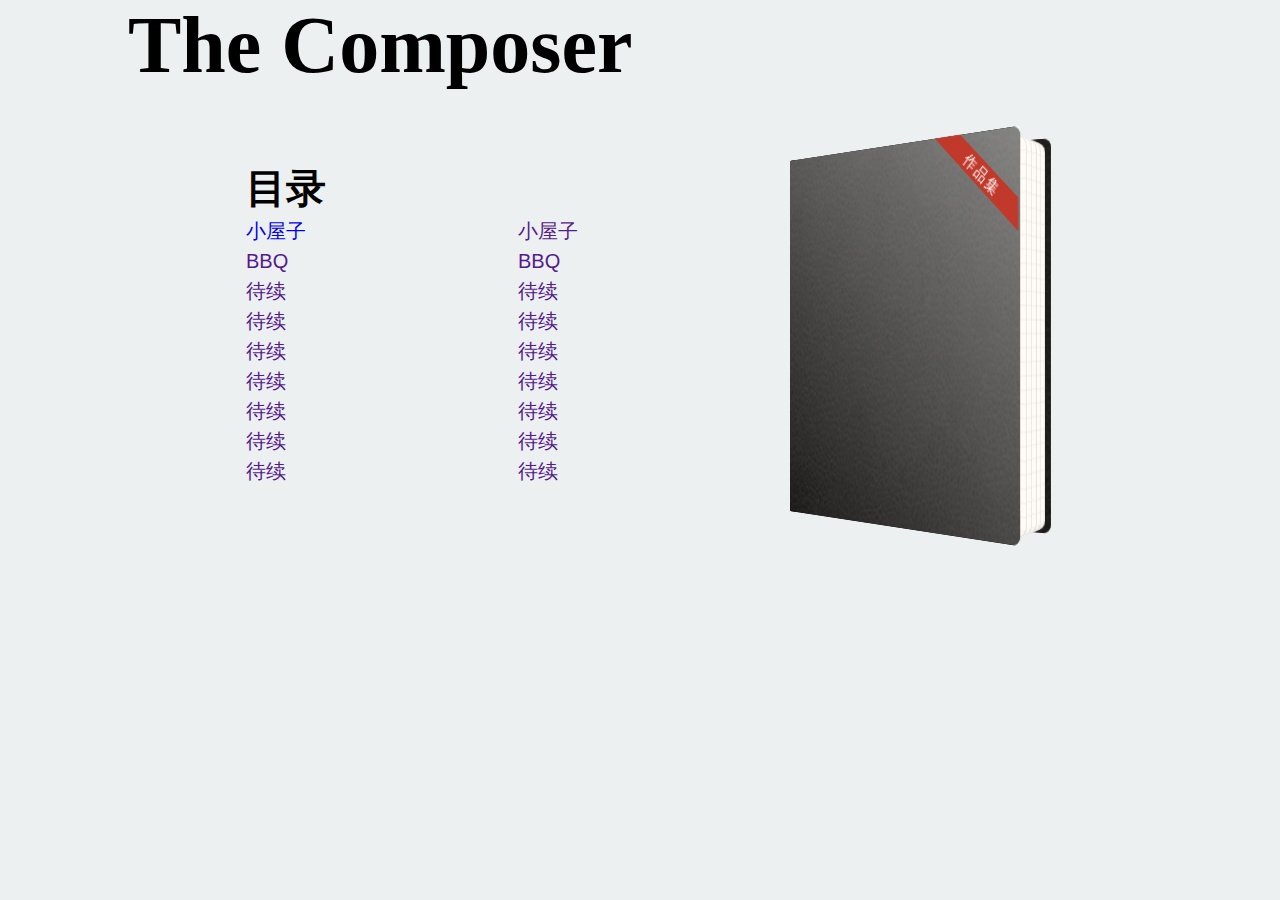
==== index.html @ 151e38c2 "v.1.2" ====
<!DOCTYPE html>
<html>
<head>
    <title>yinghanBlog_index</title>
    <meta charset="UTF-8">
    <meta name="keywords" content="myblog worksShow">
    <meta name="viewport" content="width=device-width, initial-scale=1.0">
    <link rel="stylesheet" href="css/index.css">
</head>
<body>
<header>
    <h1>The Composer</h1>
</header>
<article class="container">
    <section class="sideLeft" id="sideLeft">
        <h1>目录</h1>
        <ul>
            <li><a href="html/house.html">小屋子</a></li>
            <li><a href="">BBQ</a></li>
            <li><a href="">待续</a></li>
            <li><a href="">待续</a></li>
            <li><a href="">待续</a></li>
            <li><a href="">待续</a></li>
            <li><a href="">待续</a></li>
            <li><a href="">待续</a></li>
            <li><a href="">待续</a></li>
        </ul>
        <ul>
            <li><a href="">小屋子</a></li>
            <li><a href="">BBQ</a></li>
            <li><a href="">待续</a></li>
            <li><a href="">待续</a></li>
            <li><a href="">待续</a></li>
            <li><a href="">待续</a></li>
            <li><a href="">待续</a></li>
            <li><a href="">待续</a></li>
            <li><a href="">待续</a></li>
        </ul>
    </section>
    <section class="sideRight">
        <figure class="book" id="book">
            <ul class="paperback_front">
                <li>
                    <span class="ribbon">作品集</span>
                    <img src="img/index_bg.jpg" alt="" height="100%" width="100%">
                </li>
                <li></li>
            </ul>

            <!-- Pages -->

            <ul class="ruled_paper">
                <li></li>
                <li>
                    <a class="btn" href="javascript:;">&gt;&gt;个人作品</a>
                </li>
                <li></li>
                <li></li>
                <li></li>
            </ul>

            <!-- Back -->

            <ul class="paperback_back">
                <li>
                    <img src="img/index_bg.jpg" alt="" height="100%" width="100%">
                </li>
                <li></li>
            </ul>
        </figure>
    </section>
</article>
</body>
</html>
---- css/index.css ----
@charset "UTF-8";
@font-face {
  font-family: trench100free;
  src: url("Font/trench100free.ttf"); }
* {
  margin: 0;
  padding: 0; }

:before, :after {
  content: '';
  /*-webkit-box-sizing: border-box;
  -moz-box-sizing: border-box;
  box-sizing: border-box;*/ }

html {
  font-size: 62.5%; }

body {
  background: #ecf0f1; }

header {
  width: 100%;
  font-family: trench100free;
  font-size: 4rem;
  padding-left: 10%; }

a {
  text-decoration: none; }

.container {
  width: 85%;
  height: auto;
  margin: 7rem auto 0; }

.container li {
  list-style-type: none;
  font-family: 'Lato', 'Arial', sans-serif;
  font-weight: 400;
  font-size: 2rem;
  line-height: 3rem; }

.sideLeft, .sideRight {
  float: left;
  margin-left: 5rem; }

.sideLeft {
  width: 50%;
  padding-left: 10rem; }

.sideLeft h1 {
  font-family: "浠垮畫";
  font-size: 4rem; }

.sideLeft ul {
  float: left;
  width: 50%; }

.sideRight {
  width: 25%; }

.sideRight a {
  color: #2c3e50; }

.btn {
  display: inline-block;
  margin-top: 20rem;
  font-size: 1.2em;
  font-weight: 700;
  padding: 0.1em 0.8em;
  text-align: center;
  -webkit-transform: rotate(20deg);
  -moz-transform: rotate(20deg);
  transform: rotate(20deg);
  font-family: "Indie Flower", serif;
  -webkit-transition: color 0.3s;
  -moz-transition: color 0.3s;
  transition: color 0.3s; }
  .btn:hover {
    color: #16a085; }

.book {
  position: relative;
  right: 5rem;
  width: 100%;
  height: 35rem;
  -webkit-perspective: 100rem;
  -moz-perspective: 100rem;
  perspective: 100rem;
  -webkit-transform-style: preserve-3d;
  -moz-transform-style: preserve-3d;
  transform-style: preserve-3d; }

.paperback_front {
  background-color: #000; }

.paperback_front:after {
  background-image: -webkit-linear-gradient(-135deg, rgba(255, 255, 255, 0.45) 0%, transparent 100%);
  background-image: -moz-linear-gradient(-135deg, rgba(255, 255, 255, 0.45) 0%, transparent 100%);
  background-image: linear-gradient(-135deg, rgba(255, 255, 255, 0.45) 0%, transparent 100%);
  position: absolute;
  top: 0;
  left: 0;
  bottom: 0;
  right: 0; }

.paperback_back {
  background-color: #333; }

.ruled_paper > li {
  background-color: #fff;
  background-image: -webkit-linear-gradient(rgba(200, 200, 200, 0.1) 0.1em, transparent 0.1em), -webkit-linear-gradient(left, #e1ddd8 0%, #fffbf6 100%);
  background-image: -moz-linear-gradient(rgba(200, 200, 200, 0.1) 0.1em, transparent 0.1em), -moz-linear-gradient(left, #e1ddd8 0%, #fffbf6 100%);
  background-image: -ms-linear-gradient(rgba(200, 200, 200, 0.1) 0.1em, transparent 0.1em), -moz-linear-gradient(left, #e1ddd8 0%, #fffbf6 100%);
  background-image: linear-gradient(rgba(200, 200, 200, 0.1) 0.1em, transparent 0.1em), linear-gradient(left, #e1ddd8 0%, #fffbf6 100%);
  background-size: 100% 0.6em;
  box-shadow: inset 0px -1px 2px rgba(50, 50, 50, 0.1), inset -1px 0px 1px rgba(150, 150, 150, 0.2);
  border-radius: 0px 10px 10px 0px; }

.paperback_front {
  -webkit-transform: rotateY(-38deg) translateZ(0px);
  -moz-transform: rotateY(-38deg) translateZ(0px);
  transform: rotateY(-38deg) translateZ(0px);
  z-index: 100; }

.paperback_back {
  -webkit-transform: rotateY(-25deg);
  -moz-transform: rotateY(-25deg);
  transform: rotateY(-25deg); }

.ruled_paper li:nth-child(1) {
  -webkit-transform: rotateY(-27deg);
  -moz-transform: rotateY(-27deg);
  transform: rotateY(-27deg); }

.ruled_paper li:nth-child(2) {
  -webkit-transform: rotateY(-29deg);
  -moz-transform: rotateY(-29deg);
  transform: rotateY(-29deg); }

.ruled_paper li:nth-child(3) {
  -webkit-transform: rotateY(-31deg);
  -moz-transform: rotateY(-31deg);
  transform: rotateY(-31deg); }

.ruled_paper li:nth-child(4) {
  -webkit-transform: rotateY(-33deg);
  -moz-transform: rotateY(-33deg);
  transform: rotateY(-33deg); }

.ruled_paper li:nth-child(5) {
  -webkit-transform: rotateY(-35deg);
  -moz-transform: rotateY(-35deg);
  transform: rotateY(-35deg); }

.paperback_front,
.paperback_back,
.paperback_front li,
.paperback_back li {
  border-radius: 2px 8px 8px 2px;
  position: absolute;
  top: 0;
  left: 0px;
  width: 100%;
  height: 100%;
  -webkit-transform-style: preserve-3d;
  -moz-transform-style: preserve-3d;
  transform-style: preserve-3d; }

.paperback_front,
.paperback_back {
  -webkit-transform-origin: 0% 100%;
  -moz-transform-origin: 0% 100%;
  transform-origin: 0% 100%; }

.paperback_front {
  -webkit-transition: all 0.5s ease, z-index 0.6s;
  -moz-transition: all 0.5s ease, z-index 0.6s;
  transition: all 0.5s ease, z-index 0.6s; }

.paperback_front li img,
.paperback_back li img {
  border-radius: 2px 8px 8px 2px;
  position: absolute;
  top: 0;
  left: 0; }

.ruled_paper,
.ruled_paper > li {
  position: absolute;
  -webkit-transform-style: preserve-3d;
  -moz-transform-style: preserve-3d;
  transform-style: preserve-3d; }

.ruled_paper {
  width: 98%;
  height: 98%;
  top: 1%;
  left: 1%;
  z-index: 10; }

.ruled_paper > li {
  top: 0;
  left: 0;
  width: 100%;
  height: 100%; }

.ruled_paper > li {
  -webkit-transform-origin: left center;
  -moz-transform-origin: left center;
  transform-origin: left center;
  -webkit-transition-property: transform;
  -moz-transition-property: transform;
  transition-property: transform;
  -webkit-transition-timing-function: ease;
  -moz-transition-timing-function: ease;
  transition-timing-function: ease; }

.ruled_paper li:nth-child(1) {
  -webkit-transition-duration: 0.6s;
  -moz-transition-duration: 0.6s;
  transition-duration: 0.6s; }

.ruled_paper li:nth-child(2) {
  -webkit-transition-duration: 0.6s;
  -moz-transition-duration: 0.6s;
  transition-duration: 0.6s; }

.ruled_paper li:nth-child(3) {
  -webkit-transition-duration: 0.4s;
  -moz-transition-duration: 0.4s;
  transition-duration: 0.4s; }

.ruled_paper li:nth-child(4) {
  -webkit-transition-duration: 0.5s;
  -moz-transition-duration: 0.5s;
  transition-duration: 0.5s; }

.ruled_paper li:nth-child(5) {
  -webkit-transition-duration: 0.5s;
  -moz-transition-duration: 0.5s;
  transition-duration: 0.5s; }

/*
	5. events
*/
.book:hover > .paperback_front {
  -webkit-transform: rotateY(-125deg) translateZ(0px);
  -moz-transform: rotateY(-125deg) translateZ(0px);
  transform: rotateY(-125deg) translateZ(0px);
  z-index: 0; }

.book:hover > .ruled_paper li:nth-child(1) {
  -webkit-transform: rotateY(-30deg);
  -moz-transform: rotateY(-30deg);
  transform: rotateY(-30deg);
  -webkit-transition-duration: 1.5s;
  -moz-transition-duration: 1.5s;
  transition-duration: 1.5s; }

.book:hover > .ruled_paper li:nth-child(2) {
  -webkit-transform: rotateY(-35deg);
  -moz-transform: rotateY(-35deg);
  transform: rotateY(-35deg);
  -webkit-transition-duration: 1.8s;
  -moz-transition-duration: 1.8s;
  transition-duration: 1.8s; }

.book:hover > .ruled_paper li:nth-child(3) {
  -webkit-transform: rotateY(-110deg);
  -moz-transform: rotateY(-110deg);
  transform: rotateY(-110deg);
  -webkit-transition-duration: 2.2s;
  -moz-transition-duration: 2.2s;
  transition-duration: 2.2s; }

.book:hover > .ruled_paper li:nth-child(4) {
  -webkit-transform: rotateY(-115deg);
  -moz-transform: rotateY(-115deg);
  transform: rotateY(-115deg);
  -webkit-transition-duration: 1.8s;
  -moz-transition-duration: 1.8s;
  transition-duration: 1.8s; }

.book:hover > .ruled_paper li:nth-child(5) {
  -webkit-transform: rotateY(-120deg);
  -moz-transform: rotateY(-120deg);
  transform: rotateY(-120deg);
  -webkit-transition-duration: 1.2s;
  -moz-transition-duration: 1.2s;
  transition-duration: 1.2s; }

/* Cover colors */
.green {
  background: #2ecc71; }

.red {
  background: #cb0000; }

/*
	6. Bonus
*/
/* Basic ribbon */
.ribbon {
  background: #c0392b;
  color: #fff;
  display: block;
  font-size: 0.7em;
  position: absolute;
  top: 27px;
  right: -4px;
  width: 84px;
  height: 20px;
  line-height: 20px;
  letter-spacing: 0.15em;
  text-align: center;
  -webkit-transform: rotateZ(45deg) translateZ(1px);
  -moz-transform: rotateZ(45deg) translateZ(1px);
  transform: rotateZ(45deg) translateZ(1px);
  -webkit-backface-visibility: hidden;
  -moz-backface-visibility: hidden;
  backface-visibility: hidden;
  z-index: 10; }

.ribbon::before,
.ribbon::after {
  position: absolute;
  top: -20px;
  width: 0;
  height: 0;
  border-bottom: 20px solid #c0392b;
  border-top: 20px solid transparent; }

.ribbon::before {
  left: -20px;
  border-left: 20px solid transparent; }

.ribbon::after {
  right: -20px;
  border-right: 20px solid transparent; }

/* Media Queries */
@media screen and (max-width: 37.8125em) {
  .align > li {
    width: 100%;
    min-height: 440px;
    height: auto;
    padding: 0;
    margin: 0 0 30px 0; }

  .book {
    margin: 0 auto; } }

/*# sourceMappingURL=index.css.map */
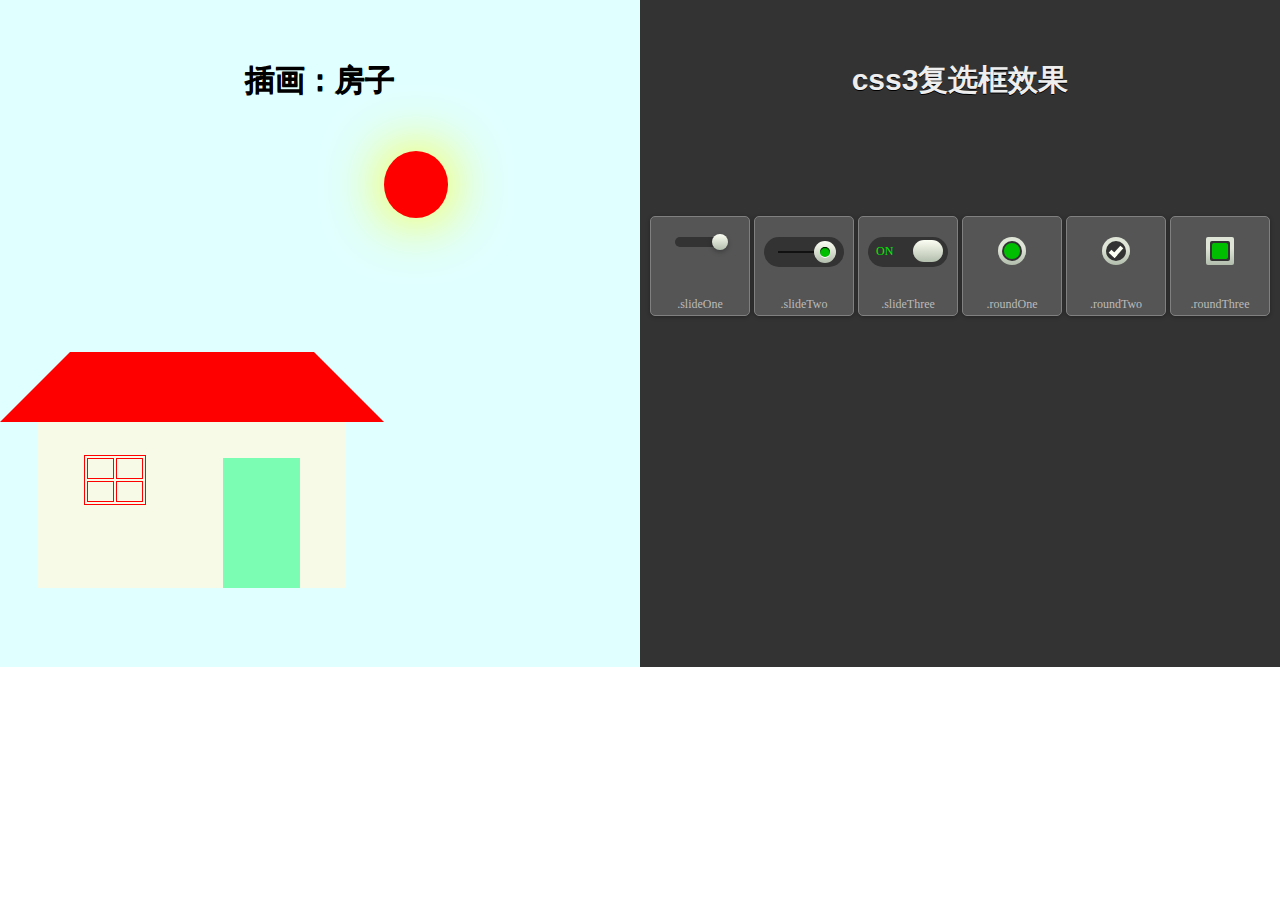
==== commit 8fdb1c93: "2.0" ====
--- a/index.html
+++ b/index.html
@@ -1,74 +1,88 @@
 <!DOCTYPE html>
 <html>
 <head>
-    <title>yinghanBlog_index</title>
+    <title>house  &&  css3复选框效果</title>
     <meta charset="UTF-8">
-    <meta name="keywords" content="myblog worksShow">
-    <meta name="viewport" content="width=device-width, initial-scale=1.0">
-    <link rel="stylesheet" href="css/index.css">
+	<meta name="viewport" content="width=device-width,initail-scale=1">
+    <link rel="stylesheet" href="work1/normalize.css">
+    <link rel="stylesheet" href="work1/index.css">
+    <script src="work1/prefixfree.min.js"></script>
 </head>
 <body>
-<header>
-    <h1>The Composer</h1>
-</header>
-<article class="container">
-    <section class="sideLeft" id="sideLeft">
-        <h1>目录</h1>
-        <ul>
-            <li><a href="html/house.html">小屋子</a></li>
-            <li><a href="">BBQ</a></li>
-            <li><a href="">待续</a></li>
-            <li><a href="">待续</a></li>
-            <li><a href="">待续</a></li>
-            <li><a href="">待续</a></li>
-            <li><a href="">待续</a></li>
-            <li><a href="">待续</a></li>
-            <li><a href="">待续</a></li>
-        </ul>
-        <ul>
-            <li><a href="">小屋子</a></li>
-            <li><a href="">BBQ</a></li>
-            <li><a href="">待续</a></li>
-            <li><a href="">待续</a></li>
-            <li><a href="">待续</a></li>
-            <li><a href="">待续</a></li>
-            <li><a href="">待续</a></li>
-            <li><a href="">待续</a></li>
-            <li><a href="">待续</a></li>
-        </ul>
-    </section>
-    <section class="sideRight">
-        <figure class="book" id="book">
-            <ul class="paperback_front">
-                <li>
-                    <span class="ribbon">作品集</span>
-                    <img src="img/index_bg.jpg" alt="" height="100%" width="100%">
-                </li>
-                <li></li>
-            </ul>
-
-            <!-- Pages -->
-
-            <ul class="ruled_paper">
-                <li></li>
-                <li>
-                    <a class="btn" href="javascript:;">&gt;&gt;个人作品</a>
-                </li>
-                <li></li>
-                <li></li>
-                <li></li>
-            </ul>
-
-            <!-- Back -->
-
-            <ul class="paperback_back">
-                <li>
-                    <img src="img/index_bg.jpg" alt="" height="100%" width="100%">
-                </li>
-                <li></li>
-            </ul>
-        </figure>
+<article class="left">
+    <header>
+        <h1>插画：房子</h1>
+    </header>
+    <div class="sun">
+    </div>
+    <section class="house">
+        <div class="roof"></div>
+        <div class="body">
+            <div class="window">
+                <table>
+                    <tr><td></td><td></td></tr>
+                    <tr><td></td><td></td></tr>
+                </table>
+            </div>
+            <div class="door"></div>
+        </div>
     </section>
 </article>
+<article class="right">
+    <h1>css3复选框效果</h1>
+    <div class="ondisplay">
+        <section title=".slideOne">
+            <div class="slideOne">
+                <input type="checkbox" value="None" id="slideOne" name="check" checked/>
+                <label for="slideOne"></label>
+            </div>
+        </section>
+        <section title=".slideTwo">
+            <div class="slideTwo">
+                <input type="checkbox" value="None" id="slideTwo" name="check" checked/>
+                <label for="slideTwo"></label>
+            </div>
+        </section>
+        <section title=".slideThree">
+            <div class="slideThree">
+                <input type="checkbox" value="None" id="slideThree" name="check" checked/>
+                <label for="slideThree"></label>
+            </div>
+        </section>
+        <section title=".roundOne">
+            <div class="roundOne">
+                <input type="checkbox" value="None" id="roundOne" name="check" checked/>
+                <label for="roundOne"></label>
+            </div>
+        </section>
+        <section title=".roundTwo">
+            <div class="roundTwo">
+                <input type="checkbox" value="None" id="roundTwo" name="check" checked/>
+                <label for="roundTwo"></label>
+            </div>
+        </section>
+        <section title=".roundThree">
+            <div class="roundThree">
+                <input type="checkbox" value="None" id="roundThree" name="check" checked/>
+                <label for="roundThree"></label>
+            </div>
+        </section>
+    </div>
+    <div id="note">
+        <p>房子：主要用border-width加三边透明实现三角形效果，太阳用box-shadow实现。</p>
+        <p>复选框：content:attr()连接属性，input[type=checkbox]:checked+label：动态选择，
+            display：inline-block实现响应式布局（替代float）。</p>
+    </div>
+</article>
+<script>
+    var small=document.getElementsByTagName('h1');
+    var note=document.getElementById('note');
+    small[0].onmousemove=function () {
+        show();
+    };
+    function show() {
+        note.style.color="white";
+    }
+</script>
 </body>
 </html>--- a/work1/index.css
+++ b/work1/index.css
@@ -0,0 +1,321 @@
+h1{
+    color: #eee;
+    font-size:30px;
+    text-align: center;
+    margin: 60px 0 50px 0;
+    text-shadow: 0 1px black;
+    -webkit-font-smoothing: antialiased;
+    font-family: 'Open Sans', sans-serif;
+}
+.left h1{
+    color: black;
+}
+/*笔记*/
+#note{
+    color:#333;
+    font-size: 22px;
+    width:80%;
+    transition: color 5s;
+}
+/*左边主题样式*/
+.left{
+    background: lightcyan;
+    overflow: hidden;
+}
+.sun{
+    width:10%;
+    height:10%;
+    border-radius: 50%;
+    background-color: red;
+    box-shadow: 0 0 60px rgba(255,255,0,255);
+    margin-left: 60%;
+}
+.house{
+    width:60%;
+    height:50%;
+    margin-top: 20%;
+    border-radius: 9px;
+}
+.house .roof{
+    border:70px solid lightcyan;
+    border-bottom-color:red ;
+    width:100%;
+    height: 0;
+}
+.house .body{
+    position: relative;
+    margin: 0 auto;
+    width:80%;
+    background: rgba(255,248,220,0.7);
+    height:50%;
+    overflow: hidden;
+}
+.house .window table{
+    position: absolute;
+    border: 1px solid red;
+    width:20%;
+    height:50px;
+    left: 15%;
+    top: 20%;
+}
+.house .window table td{
+    border: 1px solid red;
+}
+.house .door{
+    position: absolute;
+    right:15%;
+    bottom: 0;
+    width: 25%;
+    height:130px;
+    background-color:rgba(0,255,127,0.5) ;
+}
+/*右边主题样式设制*/
+*{
+    box-sizing: border-box;
+    margin: 0;
+    padding: 0;
+}
+.right{
+    background: #333;
+    font-weight: 300;
+    font-family: 'Open Sans',sans-setif;
+    overflow: hidden;
+}
+.ondisplay{
+    text-align: center;
+    padding:60px 0;
+}
+.right section{
+    width:100px;
+    height: 100px;
+    background: #555;
+    display: inline-block;
+    position: relative;
+    text-align: center;
+    margin-top: 5px;
+    border: 1px solid gray;
+    border-radius: 5px;
+    box-shadow: 0 1px 4px rgba(0,0,0,0.3);
+}
+.rigght section:before{
+    content:"click it";
+    font-size: 12px;
+    color:#bbb;
+}
+.right section:after{
+    content: attr(title);
+    font-size: 12px;
+    color:#bbb;
+    position: absolute;
+    left:0;
+    bottom:3px;
+    width:100%;
+}
+/* slide */
+.slideOne,.slideTwo,.slideThree,.roundOne,.roundTwo,.roundThree{
+    background: #333;
+    margin: 20px auto;
+    position: relative;
+    border-radius: 50px;
+    box-shadow: inset 0px 1px 1px rgba(0,0,0,0.5),rgba(255,255,255,0.2) ;
+}
+.slideOne label,.slideTwo label,.slideThree label{
+    display: block;
+    position: absolute;
+    cursor: pointer;
+    transition: all 0.4s ease;
+    background: linear-gradient(to bottom,#fcfff4 0%,#dfe5d7 40%,#b3bead 100%);
+    border-radius: 50px;
+}
+.slideOne{
+    width: 50px;
+    height:10px;
+}
+.slideOne label{
+    width:16px;
+    height: 16px;
+    top:-3px;
+    left: -3px;
+    box-shadow: 0 2px 5px 0 rgba(0,0,0,0.3);
+}
+.slideOne input[type=checkbox],.slideTwo input[type=checkbox],
+.slideThree input[type=checkbox],.roundOne input[type=checkbox],
+.roundTwo input[type=checkbox],.roundThree input[type=checkbox]{
+    visibility: hidden;
+}
+.slideOne input[type=checkbox]:checked+label{
+    left: 37px;
+}
+.slideTwo{
+    width:80px;
+    height: 30px;
+}
+.slideTwo:after{
+    content: "";
+    position: absolute;
+    left:14px;
+    top:14px;
+    width:55px;
+    height: 2px;
+    background: #111;
+    box-shadow: inset 0px 1px 1px rgba(0,0,0,0.5),rgba(255,255,255,0.2);
+}
+.slideTwo label{
+    width: 22px;
+    height: 22px;
+    left: 4px;
+    top:4px;
+    z-index: 1;
+}
+.slideTwo label:after{
+    content: "";
+    width: 10px;
+    height: 10px;
+    position: absolute;
+    top:6px;
+    left: 6px;
+    border-radius: 50px;
+    background-color: #00bf00;
+    box-shadow: inset 0 1px 1px black,0 1px 0 rgba(255,255,255,0.9);
+}
+.slideTwo input[type=checkbox]:checked+label{
+    left: 50px;
+}
+.slideThree{
+    width:80px;
+    height:30px;
+}
+.slideThree:before{
+    content: "ON";
+    color: #00ee00;
+    position: absolute;
+    left: 8px;
+    top:7px;
+    font-size: 12px;
+}
+.slideThree:after{
+    content: "OFF";
+    color: #00ee00;
+    position: absolute;
+    left: 50px;
+    top:7px;
+    font-size: 12px;
+}
+.slideThree label{
+    width:30px;
+    height:22px;
+    top:3px;
+    left: 5px;
+    z-index: 2;
+}
+.slideThree input[type=checkbox]:checked+label{
+    left: 45px;
+}
+/*rounde*/
+.roundOne,.roundTwo,.roundThree{
+    width:28px;
+    height:28px;
+    background: linear-gradient(to bottom,#dfe5d7 40%,#b3bead 100%);
+}
+.roundOne:after,.roundTwo:after,.roundThree:after{
+    content: "";
+    width:20px;
+    height: 20px;
+    border-radius: 50px;
+    background-color:#333;
+   position: absolute;
+    top:4px;
+    left:4px;
+}
+.roundOne label,.roundThree label{
+    width: 16px;
+    height: 16px;
+    cursor: pointer;
+    border-radius: 50px;
+    position: absolute;
+    top:6px;
+    left:6px;
+    z-index: 1;
+}
+.roundOne label:hover,.roundThree label:hover{
+    background-color: rgba(102,205,170,0.4);
+}
+.roundOne input[type=checkbox]:checked+label,.roundThree input[type=checkbox]:checked+label{
+    background-color: #00bf00;
+}
+.roundTwo label{
+    width: 8px;
+    height: 13px;
+    position: absolute;
+    top:7px;
+    left: 10px;
+    z-index: 2;
+    border: 4px solid;
+    border-top: none;
+    border-left: none;
+    transform: rotate(42deg);
+}
+.roundTwo label:hover{
+    border-color: rgba(245,245,245,0.2);
+}
+.roundTwo input[type=checkbox]:checked+label{
+    border-color: #fcfff4;
+}
+.roundThree{
+    border-radius: 2px;
+}
+.roundThree:after{
+    border-radius:2px;
+}
+.roundThree label{
+    border-radius: 2px;
+}
+@media (max-width: 767px) {
+    .left,.right{
+        width:100%;
+        height:667px;
+    }
+    .house .roof{
+        border:35px solid lightcyan;
+        border-bottom-color:red ;
+    }
+}
+@media (min-width: 768px) and (max-width: 991px) {
+    .left,.right{
+        width:100%;
+        height:667px;
+    }
+    .house{
+        width: 50%;
+        margin-top: 10%;
+    }
+    .house .roof{
+        border-width: 65px;
+    }
+    .sun{
+        margin-left: 70%;
+    }
+}
+@media (min-width:992px) and (max-width: 1370px){
+    .left,.right{
+        width:50%;
+        height:667px;
+        float: left;
+    }
+    #note{
+        margin: 10% auto 0;
+    }
+    .house{
+        margin-top: 10%;
+    }
+}
+@media (min-width:1371px){
+    .left,.right{
+        width:50%;
+        height:773px;
+        float: left;
+    }
+    #note{
+        margin: 20% auto 0px;
+    }
+}
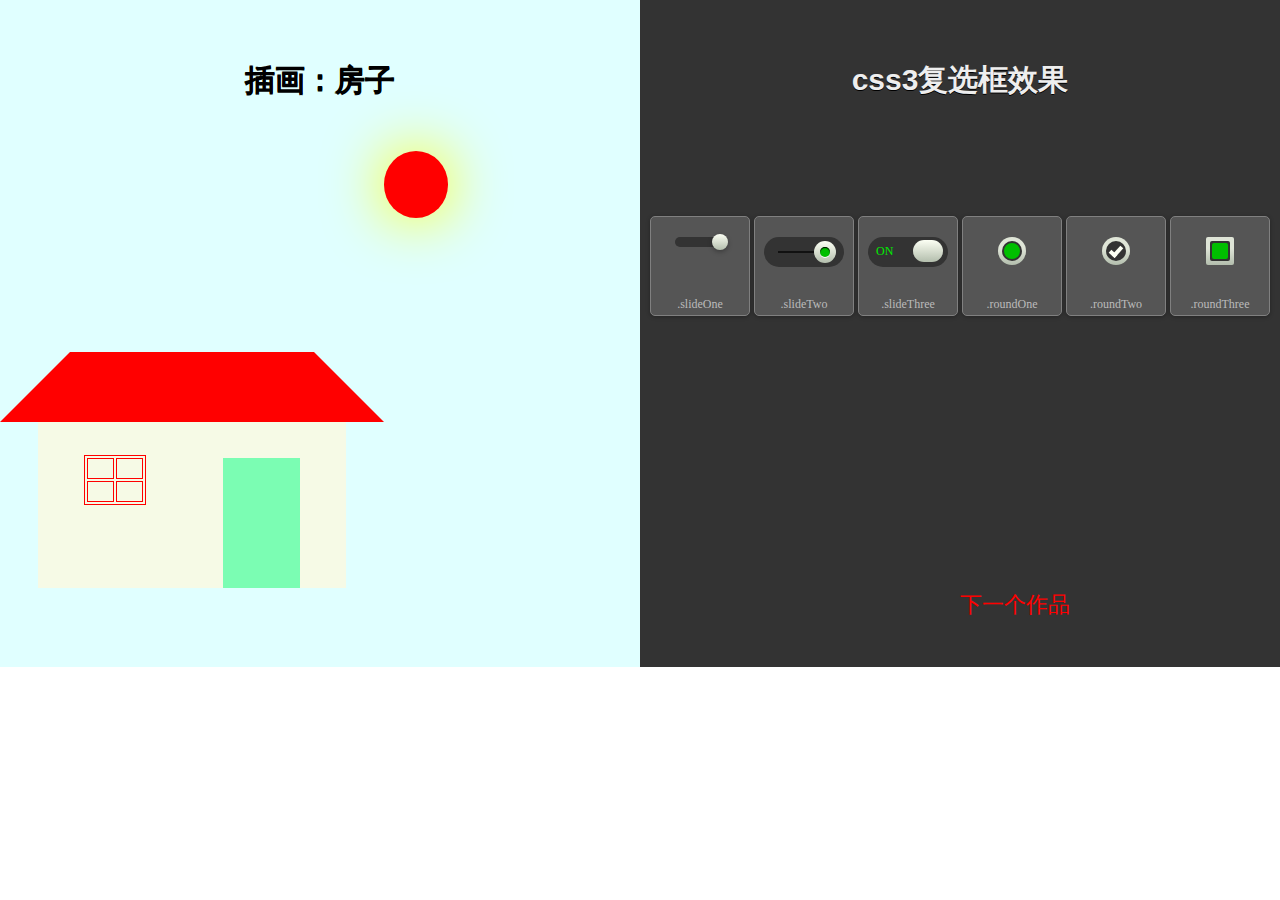
==== commit e42a1529: "v2.1" ====
--- a/index.html
+++ b/index.html
@@ -71,7 +71,8 @@
     <div id="note">
         <p>房子：主要用border-width加三边透明实现三角形效果，太阳用box-shadow实现。</p>
         <p>复选框：content:attr()连接属性，input[type=checkbox]:checked+label：动态选择，
-            display：inline-block实现响应式布局（替代float）。</p>
+            display：inline-block实现响应式布局（替代float）。<a href="work2/index.html">下一个作品</a></p>
+		
     </div>
 </article>
 <script>
--- a/work1/index.css
+++ b/work1/index.css
@@ -270,6 +270,11 @@
 .roundThree label{
     border-radius: 2px;
 }
+#note a{
+	margin-left:50%;
+	text-decoration:none;
+	color:red;
+}
 @media (max-width: 767px) {
     .left,.right{
         width:100%;
